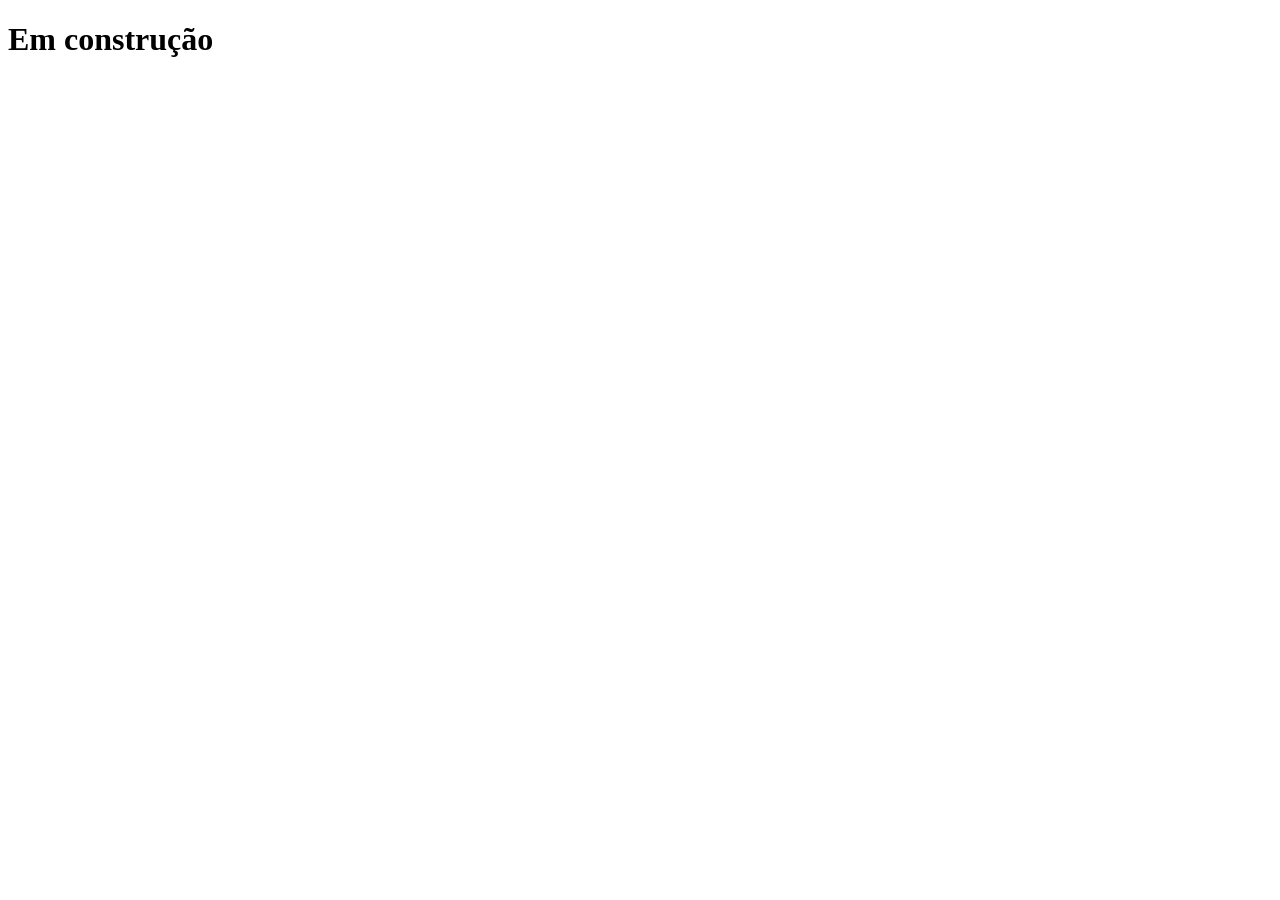
==== index.html @ 2214dc13 "adicionando o index do site" ====
<!DOCTYPE html>
<html lang="en">
<head>
    <meta charset="UTF-8">
    <meta name="viewport" content="width=device-width, initial-scale=1.0">
    <title>Nosso blog</title>
</head>
<body>
    <h1>Em construção</h1>
</body>
</html>
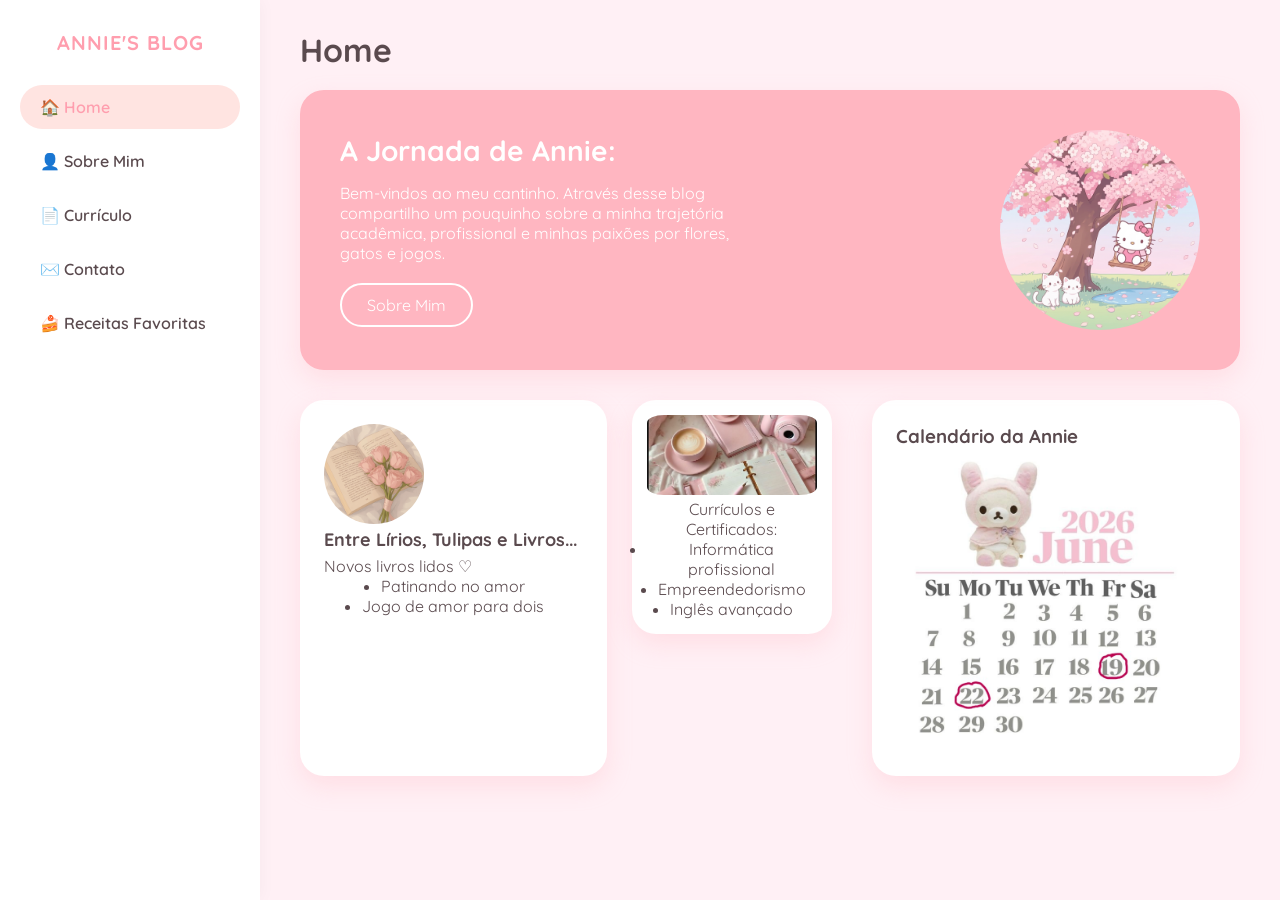
==== commit 407bcfdb: "primeiro commit dos arquivos do blog" ====
--- a/index.html
+++ b/index.html
@@ -1,11 +1,80 @@
 <!DOCTYPE html>
-<html lang="en">
+<html lang="pt-BR">
 <head>
     <meta charset="UTF-8">
     <meta name="viewport" content="width=device-width, initial-scale=1.0">
-    <title>Nosso blog</title>
+    <title>Annie's Blog</title>
+    <link rel="stylesheet" href="./CSS/style.css">
+    <link href="https://fonts.googleapis.com/css2?family=Quicksand:wght@400;600;700&display=swap" rel="stylesheet">
 </head>
 <body>
-    <h1>Em construção</h1>
+
+    <aside class="sidebar">
+        <div class="profile-section">
+            <div>
+                <h2 class="blog-title">ANNIE'S BLOG</h2>
+            </div>
+        </div>
+
+        <nav class="navigation">
+            <a href="./index.html" class="nav-link active">🏠 Home</a>
+            <a href="./HTML/about.html" class="nav-link">👤 Sobre Mim</a>
+            <a href="./HTML/curriculo.html" class="nav-link">📄 Currículo</a>
+            <a href="./HTML/contato.html" class="nav-link">✉️ Contato</a>
+            <a href="./HTML/receitas.html" class="nav-link">🍰 Receitas Favoritas</a>
+        </nav>
+    </aside>
+
+    <main class="main-content">
+        
+        <h1>Home</h1>
+
+        <section class="banner card">
+            <div class="banner-text">
+                <h2>A Jornada de Annie:</h2>
+                <p>Bem-vindos ao meu cantinho. Através desse blog compartilho um pouquinho sobre a minha trajetória acadêmica, profissional e minhas paixões por flores, gatos e jogos. </p>
+                <div class="banner-buttons">
+                    <a href= "./HTML/about.html" class="btn-secondary">Sobre Mim</a>
+                </div>
+            </div>
+            <img class= "hello-kitty-balanco" src="./Assets/hello kitty no balanço.png" alt="Hello Kitty em um balanço" >
+        </section>
+
+        <section class="bottom-grid">
+            
+            <article class="post-card card">
+                <img class= "buque-livro" src="./Assets/bouque com livro.png" alt="Livro com flores" >
+                <div class="post-content">
+                    <h3>Entre Lírios, Tulipas e Livros...</h3>
+                    <p>Novos livros lidos ♡</p>
+                    <ul class="lista-livros">
+                        <li>Patinando no amor</li>
+                        <li>Jogo de amor para dois</li>
+                    </ul>
+                </div>
+            </article>
+
+            <div class="files-section">
+                <div class="small-cards-grid">
+                    <div class="small-card card">
+                        <img class="certificado" src="./Assets/certificado.jpg" alt="Livro com chá">
+                        <p>Currículos e Certificados:</p>
+                            <ul class="lista-certificados">
+                                <li>Informática profissional</li>
+                                <li>Empreendedorismo</li>
+                                <li>Inglês avançado</li>
+                            </ul>
+                    </div>
+                </div>
+            </div>
+
+            <aside class="right-sidebar">
+                <h3>Calendário da Annie</h3>
+                    <img class= "img-calendario" src="./Assets/junho.jpg" alt="Calendário de junho de 2026"
+            </aside>
+
+        </section>
+    </main>
+    <script src="./JavaScript/blog.js"></script>
 </body>
 </html>
--- a/CSS/style.css
+++ b/CSS/style.css
@@ -0,0 +1,225 @@
+
+:root {
+    --bg-main: #FFF0F5; 
+    --bg-sidebar: #FFFFFF;
+    --pink-primary: #FFB6C1;
+    --pink-dark: #FF9EAE;
+    --pink-light: #FFE4E1;
+    --text-dark: #5A4A4E;
+    --text-light: #8A7A7E;
+    --shadow: 0 10px 25px rgba(255, 182, 193, 0.3);
+    --radius-large: 24px;
+    --radius-small: 16px;
+    --radius-pill: 50px;
+}
+
+
+* {
+    margin: 0;
+    padding: 0;
+    box-sizing: border-box;
+    font-family: 'Quicksand', sans-serif;
+}
+
+body {
+    background-color: var(--bg-main);
+    color: var(--text-dark);
+    display: flex;
+    min-height: 100vh;
+}
+
+.sidebar {
+    width: 260px;
+    background-color: var(--bg-sidebar);
+    padding: 30px 20px;
+    display: flex;
+    flex-direction: column;
+    gap: 30px;
+    box-shadow: 2px 0 15px rgba(0,0,0,0.03);
+}
+
+.profile-section {
+    text-align: center;
+}
+
+.blog-title {
+    color: var(--pink-dark);
+    font-size: 20px;
+    letter-spacing: 1px;
+}
+
+.hello-kitty-balanco {
+    width: 200px; 
+    height: 200px;
+    border-radius: 50%;
+    object-fit: cover;
+}
+
+.navigation {
+    display: flex;
+    flex-direction: column;
+    gap: 10px;
+}
+
+.buque-livro {
+    width: 100px; 
+    height: 100px;
+    border-radius: 50%;
+    object-fit: cover;
+}
+
+.lista-livros {
+    display: flex;
+    flex-direction: column; 
+    align-items: center;    
+    padding: 0;
+}
+
+.certificado {
+    width: 170px; 
+    height: 80px;
+    border-radius: 10%;
+    object-fit: cover;
+}
+
+.lista-certificados {
+    display: flex;
+    flex-direction: column; 
+    align-items: center;    
+    padding: 0;
+}
+
+.nav-link {
+    text-decoration: none;
+    color: var(--text-dark);
+    padding: 12px 20px;
+    border-radius: var(--radius-pill);
+    font-weight: 600;
+    transition: all 0.3s ease;
+}
+
+.nav-link:hover, .nav-link.active {
+    background-color: var(--pink-light);
+    color: var(--pink-dark);
+}
+
+
+.main-content {
+    flex: 1;
+    padding: 30px 40px;
+    overflow-y: auto;
+}
+
+
+.card {
+    background: #FFFFFF;
+    border-radius: var(--radius-large);
+    padding: 24px;
+    box-shadow: var(--shadow);
+}
+
+
+.banner {
+    background-color: var(--pink-primary);
+    color: #FFF;
+    display: flex;
+    justify-content: space-between;
+    align-items: center;
+    padding: 40px;
+    margin-bottom: 30px;
+    position: relative;
+    overflow: hidden;
+    margin-top: 20px; 
+}
+
+.banner-text {
+    z-index: 2;
+    max-width: 50%;
+}
+
+.banner-text h2 {
+    font-size: 28px;
+    margin-bottom: 15px;
+}
+
+.banner-buttons {
+    margin-top: 20px;
+    display: flex;
+    gap: 15px;
+}
+
+
+button {
+    cursor: pointer;
+    border: none;
+    font-weight: 700;
+    transition: 0.3s;
+}
+
+.btn-secondary {
+    background: transparent;
+    color: #FFF;
+    border: 2px solid #FFF;
+    padding: 10px 25px;
+    border-radius: var(--radius-pill);
+    text-decoration: none;
+}
+
+.btn-primary:hover { transform: translateY(-2px); box-shadow: 0 15px 30px rgba(0,0,0,0.1); }
+.btn-secondary:hover { background: #FFF; color: var(--pink-dark); }
+.full-width { width: 100%; margin-top: 15px; background-color: var(--pink-primary); color: white; }
+.full-width:hover { background-color: var(--pink-dark); color: white; }
+
+
+.bottom-grid {
+    display: grid;
+    grid-template-columns: 1fr 0.5fr 1.2fr; 
+    gap: 25px;
+}
+
+
+.post-img {
+    width: 100%;
+    border-radius: var(--radius-small);
+    margin-bottom: 15px;
+    object-fit: cover;
+}
+
+.post-content h3 { font-size: 18px; margin-bottom: 5px; }
+.post-desc { color: var(--text-light); font-size: 14px; margin-top: 10px; }
+
+
+.files-section { display: flex; flex-direction: column; gap: 20px; }
+.files-header { position: relative; min-height: 200px; display: flex; flex-direction: column; justify-content: space-between;}
+.hk-flower { position: absolute; right: -20px; bottom: -20px; height: 180px; }
+.btn-small { background-color: var(--pink-primary); border: none; align-self: flex-start; padding: 8px 20px;}
+
+.small-cards-grid {
+    display: grid;
+    grid-template-columns: 1fr 1fr;
+    gap: 15px;
+}
+
+.small-card {
+    text-align: center;
+    padding: 15px;
+}
+
+.right-sidebar {
+    background: #FFF;
+    border-radius: var(--radius-large);
+    padding: 24px;
+    box-shadow: var(--shadow);
+}
+
+.img-calendario {
+    width: 300px; 
+    height: 300px;
+    border-radius: 10%;
+    object-fit: cover;
+}
+
+.active-recipe {
+    background: var(--pink-light);
+    transform: scale(1.02);
+}
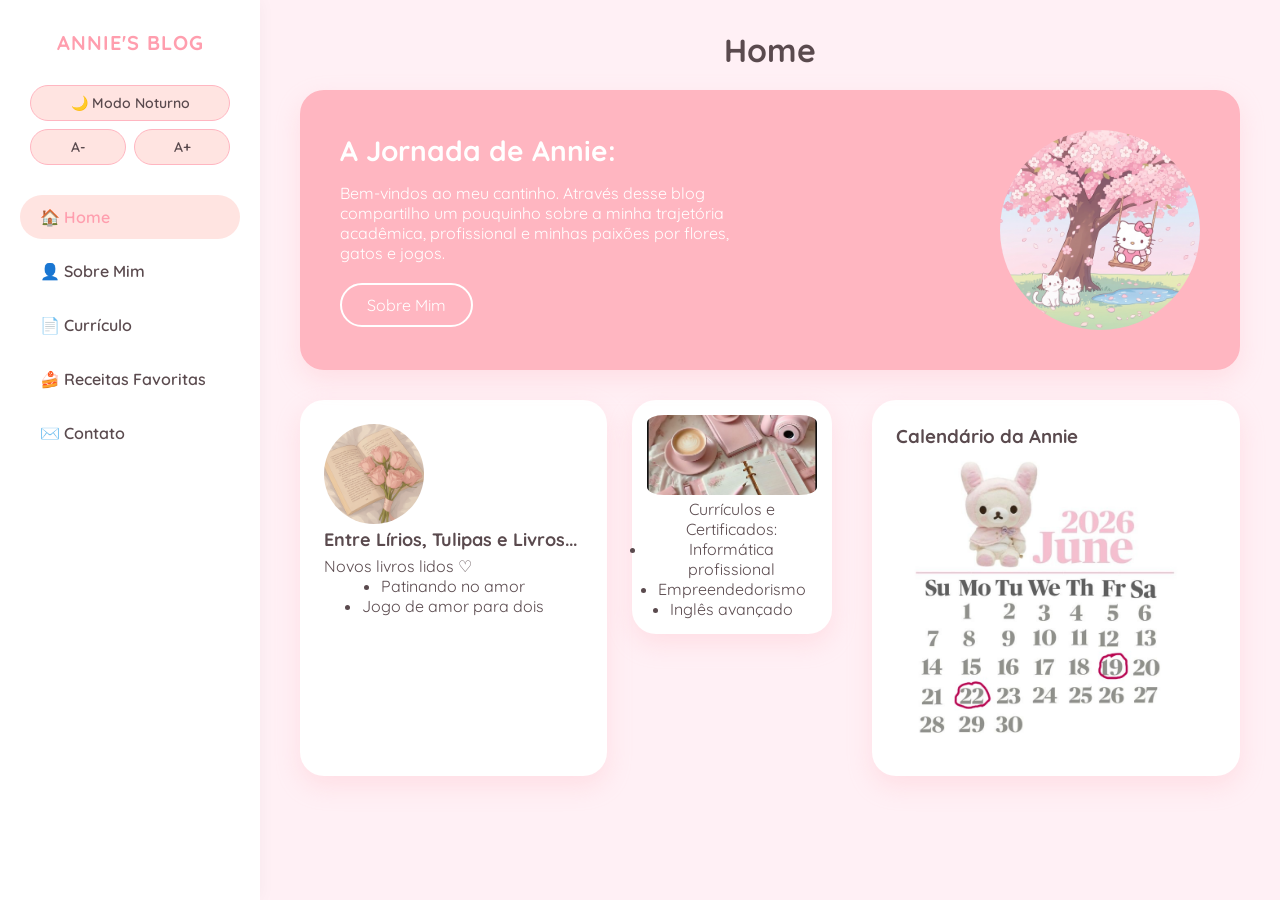
==== commit 3188778a: "adicionando todas as páginas" ====
--- a/index.html
+++ b/index.html
@@ -1,5 +1,5 @@
 <!DOCTYPE html>
-<html lang="pt-BR">
+<html lang="en">
 <head>
     <meta charset="UTF-8">
     <meta name="viewport" content="width=device-width, initial-scale=1.0">
@@ -15,13 +15,19 @@
                 <h2 class="blog-title">ANNIE'S BLOG</h2>
             </div>
         </div>
-
+        <div class="accessibility-controls">
+            <button onclick="alternarModo()" class="btn-ctrl">🌙 Modo Noturno</button>
+            <div class="font-controls">
+                <button onclick="diminuirFonte()" class="btn-ctrl">A-</button>
+                <button onclick="aumentarFonte()" class="btn-ctrl">A+</button>
+            </div>
+        </div>
         <nav class="navigation">
             <a href="./index.html" class="nav-link active">🏠 Home</a>
             <a href="./HTML/about.html" class="nav-link">👤 Sobre Mim</a>
             <a href="./HTML/curriculo.html" class="nav-link">📄 Currículo</a>
+            <a href="./HTML/receitas.html" class="nav-link">🍰 Receitas Favoritas</a>
             <a href="./HTML/contato.html" class="nav-link">✉️ Contato</a>
-            <a href="./HTML/receitas.html" class="nav-link">🍰 Receitas Favoritas</a>
         </nav>
     </aside>
 
--- a/CSS/style.css
+++ b/CSS/style.css
@@ -1,4 +1,7 @@
 
+/* ==========================================
+   1. VARIÁVEIS E CONFIGURAÇÕES GERAIS
+   ========================================== */
 :root {
     --bg-main: #FFF0F5; 
     --bg-sidebar: #FFFFFF;
@@ -13,7 +16,6 @@
     --radius-pill: 50px;
 }
 
-
 * {
     margin: 0;
     padding: 0;
@@ -26,90 +28,14 @@
     color: var(--text-dark);
     display: flex;
     min-height: 100vh;
-}
-
-.sidebar {
-    width: 260px;
-    background-color: var(--bg-sidebar);
-    padding: 30px 20px;
-    display: flex;
-    flex-direction: column;
-    gap: 30px;
-    box-shadow: 2px 0 15px rgba(0,0,0,0.03);
-}
-
-.profile-section {
-    text-align: center;
-}
-
-.blog-title {
-    color: var(--pink-dark);
-    font-size: 20px;
-    letter-spacing: 1px;
-}
-
-.hello-kitty-balanco {
-    width: 200px; 
-    height: 200px;
-    border-radius: 50%;
-    object-fit: cover;
-}
-
-.navigation {
-    display: flex;
-    flex-direction: column;
-    gap: 10px;
-}
-
-.buque-livro {
-    width: 100px; 
-    height: 100px;
-    border-radius: 50%;
-    object-fit: cover;
-}
-
-.lista-livros {
-    display: flex;
-    flex-direction: column; 
-    align-items: center;    
-    padding: 0;
-}
-
-.certificado {
-    width: 170px; 
-    height: 80px;
-    border-radius: 10%;
-    object-fit: cover;
-}
-
-.lista-certificados {
-    display: flex;
-    flex-direction: column; 
-    align-items: center;    
-    padding: 0;
-}
-
-.nav-link {
-    text-decoration: none;
-    color: var(--text-dark);
-    padding: 12px 20px;
-    border-radius: var(--radius-pill);
-    font-weight: 600;
-    transition: all 0.3s ease;
-}
-
-.nav-link:hover, .nav-link.active {
-    background-color: var(--pink-light);
-    color: var(--pink-dark);
-}
-
+    transition: background-color 0.3s ease, color 0.3s ease;
+}
 
 .main-content {
     flex: 1;
     padding: 30px 40px;
     overflow-y: auto;
 }
-
 
 .card {
     background: #FFFFFF;
@@ -118,7 +44,53 @@
     box-shadow: var(--shadow);
 }
 
-
+/* ==========================================
+   2. BARRA LATERAL E NAVEGAÇÃO
+   ========================================== */
+.sidebar {
+    width: 260px;
+    background-color: var(--bg-sidebar);
+    padding: 30px 20px;
+    display: flex;
+    flex-direction: column;
+    gap: 30px;
+    box-shadow: 2px 0 15px rgba(0,0,0,0.03);
+    transition: background-color 0.3s ease;
+}
+
+.profile-section {
+    text-align: center;
+}
+
+.blog-title {
+    color: var(--pink-dark);
+    font-size: 20px;
+    letter-spacing: 1px;
+}
+
+.navigation {
+    display: flex;
+    flex-direction: column;
+    gap: 10px;
+}
+
+.nav-link {
+    text-decoration: none;
+    color: var(--text-dark);
+    padding: 12px 20px;
+    border-radius: var(--radius-pill);
+    font-weight: 600;
+    transition: all 0.3s ease;
+}
+
+.nav-link:hover, .nav-link.active {
+    background-color: var(--pink-light);
+    color: var(--pink-dark);
+}
+
+/* ==========================================
+   3. ELEMENTOS DA PÁGINA HOME
+   ========================================== */
 .banner {
     background-color: var(--pink-primary);
     color: #FFF;
@@ -148,7 +120,77 @@
     gap: 15px;
 }
 
-
+.hello-kitty-balanco {
+    width: 200px; 
+    height: 200px;
+    border-radius: 50%;
+    object-fit: cover;
+}
+
+.bottom-grid {
+    display: grid;
+    grid-template-columns: 1fr 0.5fr 1.2fr; 
+    gap: 25px;
+}
+
+.buque-livro {
+    width: 100px; 
+    height: 100px;
+    border-radius: 50%;
+    object-fit: cover;
+}
+
+.lista-livros {
+    display: flex;
+    flex-direction: column; 
+    align-items: center;    
+    padding: 0;
+}
+
+.post-content h3 { font-size: 18px; margin-bottom: 5px; }
+.post-desc { color: var(--text-light); font-size: 14px; margin-top: 10px; }
+
+.files-section { display: flex; flex-direction: column; gap: 20px; }
+.small-cards-grid {
+    display: grid;
+    grid-template-columns: 1fr 1fr;
+    gap: 15px;
+}
+
+.small-card {
+    text-align: center;
+    padding: 15px;
+}
+
+.certificado {
+    width: 170px; 
+    height: 80px;
+    border-radius: 10%;
+    object-fit: cover;
+}
+
+.lista-certificados {
+    display: flex;
+    flex-direction: column; 
+    align-items: center;    
+    padding: 0;
+}
+
+.right-sidebar {
+    background: #FFF;
+    border-radius: var(--radius-large);
+    padding: 24px;
+    box-shadow: var(--shadow);
+}
+
+.img-calendario {
+    width: 300px; 
+    height: 300px;
+    border-radius: 10%;
+    object-fit: cover;
+}
+
+/* Botões padrões do Banner/Gerais */
 button {
     cursor: pointer;
     border: none;
@@ -165,61 +207,626 @@
     text-decoration: none;
 }
 
+.btn-secondary:hover { background: #FFF; color: var(--pink-dark); }
 .btn-primary:hover { transform: translateY(-2px); box-shadow: 0 15px 30px rgba(0,0,0,0.1); }
-.btn-secondary:hover { background: #FFF; color: var(--pink-dark); }
 .full-width { width: 100%; margin-top: 15px; background-color: var(--pink-primary); color: white; }
 .full-width:hover { background-color: var(--pink-dark); color: white; }
 
-
-.bottom-grid {
+/* ==========================================
+   4. PÁGINA: SOBRE MIM
+   ========================================== */
+.about-header {
+    background-color: var(--pink-light);
+    color: var(--text-dark);
+    padding: 20px;
+    border-radius: var(--radius-large);
+    margin-bottom: 30px;
+    box-shadow: var(--shadow);
+}
+
+.about-grid {
     display: grid;
-    grid-template-columns: 1fr 0.5fr 1.2fr; 
+    grid-template-columns: 1.5fr 0.8fr;
     gap: 25px;
-}
-
-
-.post-img {
+    align-items: start;
+}
+
+.about-text-card {
+    display: flex;
+    flex-direction: column;
+    gap: 18px;
+}
+
+.about-text-card h3 {
+    color: var(--pink-dark);
+    font-size: 22px;
+}
+
+.about-text-card p {
+    font-size: 16px;
+    line-height: 1.6; 
+    color: var(--text-dark);
+}
+
+.about-gallery {
+    display: flex;
+    flex-direction: column;
+    gap: 20px;
+}
+
+.gallery-card {
+    padding: 15px;
+    text-align: center;
+}
+
+.about-img {
     width: 100%;
+    height: auto;
+    max-height: 220px;
     border-radius: var(--radius-small);
+    object-fit: cover;
+}
+
+/* ==========================================
+   5. PÁGINA: CONTATO
+   ========================================== */
+.contact-header {
+    background-color: var(--pink-light);
+    color: var(--text-dark);
+    padding: 20px 25px;
+    border-radius: var(--radius-large);
+    margin-bottom: 30px;
+    box-shadow: var(--shadow);
+}
+
+.contact-header h2 { margin-bottom: 5px; }
+.contact-header p { font-size: 15px; color: var(--text-light); }
+
+.contact-card {
+    max-width: 650px; 
+    margin: 0 auto;   
+    padding: 30px;
+}
+
+.contact-form {
+    display: flex;
+    flex-direction: column;
+    gap: 20px; 
+}
+
+.form-group {
+    display: flex;
+    flex-direction: column;
+    gap: 8px; 
+    text-align: left;
+}
+
+.form-group label {
+    font-weight: 600;
+    font-size: 15px;
+    color: var(--text-dark);
+}
+
+.form-group input,
+.form-group textarea {
+    width: 100%;
+    padding: 12px 16px;
+    border: 2px solid var(--pink-light);
+    border-radius: var(--radius-small);
+    font-family: 'Quicksand', sans-serif;
+    font-size: 15px;
+    color: var(--text-dark);
+    background-color: #FFF;
+    outline: none;
+    transition: all 0.3s ease;
+}
+
+.form-group input:focus,
+.form-group textarea:focus {
+    border-color: var(--pink-primary);
+    box-shadow: 0 0 8px rgba(255, 182, 193, 0.4);
+}
+
+.form-group textarea { resize: vertical; }
+
+.form-submit-btn {
+    padding: 12px;
+    border-radius: var(--radius-pill);
+    font-size: 16px;
+    cursor: pointer;
+}
+
+/* ==========================================
+   6. PÁGINA: CURRÍCULO
+   ========================================== */
+.resume-header {
+    background-color: var(--pink-light);
+    color: var(--text-dark);
+    padding: 20px 25px;
+    border-radius: var(--radius-large);
+    margin-bottom: 30px;
+    box-shadow: var(--shadow);
+}
+
+.resume-header h2 { margin-bottom: 5px; }
+.resume-header p { font-size: 15px; color: var(--text-light); }
+
+.resume-container {
+    display: flex;
+    flex-direction: column;
+    gap: 25px;
+}
+
+.resume-table {
+    width: 100%;
+    border-collapse: collapse; 
+    margin-top: 15px;
+    text-align: left;
+    font-size: 15px;
+}
+
+.resume-table th {
+    background-color: var(--pink-light);
+    color: var(--text-dark);
+    font-weight: 700;
+    padding: 12px 15px;
+    border-radius: var(--radius-small) var(--radius-small) 0 0; 
+}
+
+.resume-table td {
+    padding: 14px 15px;
+    border-bottom: 1px solid var(--pink-light);
+    color: var(--text-dark);
+}
+
+.resume-table tbody tr:nth-child(even) { background-color: #FFFDFE; }
+.resume-table tbody tr:hover {
+    background-color: var(--bg-main);
+    transition: background 0.2s ease;
+}
+
+.resume-grid-bottom {
+    display: grid;
+    grid-template-columns: 1fr 1.2fr;
+    gap: 25px;
+}
+
+.skills-list, .certificates-list {
+    list-style: none; 
+    padding: 0;
+    margin-top: 15px;
+    display: flex;
+    flex-direction: column;
+    gap: 12px;
+    text-align: left;
+}
+
+.skills-list li {
+    display: flex;
+    align-items: center;
+    gap: 10px;
+    font-size: 15px;
+    background-color: var(--bg-main);
+    padding: 10px 15px;
+    border-radius: var(--radius-small);
+    font-weight: 600;
+}
+
+.skills-list li span { font-size: 18px; }
+
+.certificates-list li {
+    font-size: 15px;
+    line-height: 1.5;
+    position: relative;
+    padding-left: 15px;
+}
+
+.certificates-list li::before {
+    content: "•";
+    color: var(--pink-dark);
+    font-weight: bold;
+    font-size: 18px;
+    position: absolute;
+    left: 0;
+    top: -2px;
+}
+
+/* ==========================================
+   7. PÁGINA: RECEITAS FAVORITAS 
+   ========================================== */
+.recipes-center-container {
+    text-align: center;
+    max-width: 800px;
+    margin: 0 auto;
+    display: flex;
+    flex-direction: column;
+    align-items: center;
+}
+
+.main-content h1 {
+    text-align: center;
+    margin-bottom: 10px;
+}
+
+.recipes-header {
+    background-color: var(--pink-light);
+    color: var(--text-dark);
+    padding: 15px 30px;
+    border-radius: var(--radius-large);
+    margin-bottom: 40px; 
+    box-shadow: var(--shadow);
+    width: 100%;
+}
+.recipes-header h2 { margin-bottom: 0; color: var(--text-dark); text-align: center; }
+
+.recipes-grid {
+    display: grid;
+    grid-template-columns: repeat(auto-fill, minmax(300px, 1fr)); 
+    gap: 30px;
+    align-items: start;
+}
+
+.recipe-box {
+    padding: 0; 
+    overflow: hidden;
+    display: flex;
+    flex-direction: column;
+    transition: transform 0.3s ease, box-shadow 0.3s ease;
+}
+
+.recipe-box:hover { 
+    transform: translateY(-5px); 
+    box-shadow: 0 15px 35px rgba(255, 182, 193, 0.4);
+}
+
+.recipe-cover { width: 100%; height: 200px; object-fit: cover; }
+
+.recipe-info {
+    padding: 22px;
+    display: flex;
+    flex-direction: column;
+    gap: 12px;
+    text-align: left;
+}
+
+.recipe-info h3 { font-size: 20px; color: var(--text-dark); margin-bottom: 5px; }
+.recipe-info ul, .recipe-info ol { padding-left: 20px; font-size: 14px; color: var(--text-dark); line-height: 1.6; }
+.recipe-info ul { margin-bottom: 10px; }
+
+.recipe-meta {
+    display: flex;
+    justify-content: space-between;
+    border-top: 1px dashed var(--pink-light);
+    padding-top: 12px;
+    margin-top: auto; 
+    font-size: 14px;
+    font-weight: 600;
+    color: var(--text-light);
+}
+
+.recipe-mousse-info {
+    min-height: 240px; 
+}
+
+.recipe-description {
+    font-size: 14px;
+    color: var(--text-light);
+    line-height: 1.6;
+}
+
+.btn-recipe-access {
+    display: inline-block;
+    text-align: center;
+    background-color: var(--pink-primary);
+    color: white !important;
+    text-decoration: none;
+    padding: 12px 20px;
+    border-radius: var(--radius-pill);
+    font-weight: 700;
+    font-size: 14px;
+    margin: 15px 0;
+    box-shadow: 0 4px 15px rgba(255, 182, 193, 0.4);
+    transition: all 0.3s ease;
+}
+
+.btn-recipe-access:hover {
+    background-color: var(--pink-dark);
+    transform: translateY(-2px);
+    box-shadow: 0 6px 20px rgba(255, 158, 174, 0.6);
+}
+
+.btn-recipe-access:active {
+    transform: translateY(1px);
+}
+
+body.dark-mode .btn-recipe-access {
+    background-color: #FF9EAE;
+    color: #231E20 !important;
+    box-shadow: 0 4px 15px rgba(0, 0, 0, 0.3);
+}
+body.dark-mode .btn-recipe-access:hover {
+    background-color: var(--pink-primary);
+}
+
+/* ==========================================
+   8. BOTÕES DE ACESSIBILIDADE DE MENU
+   ========================================== */
+.accessibility-controls {
+    display: flex;
+    flex-direction: column;
+    gap: 8px;
+    padding: 0 10px;
+}
+
+.font-controls {
+    display: flex;
+    gap: 8px;
+}
+
+.btn-ctrl {
+    flex: 1;
+    background-color: var(--pink-light);
+    color: var(--text-dark);
+    border: 1px solid var(--pink-primary);
+    padding: 8px 12px;
+    border-radius: var(--radius-pill); 
+    font-size: 14px;
+    font-family: 'Quicksand', sans-serif;
+    font-weight: 600;
+    transition: 0.2s ease;
+}
+
+.btn-ctrl:hover {
+    background-color: var(--pink-primary);
+    color: white;
+}
+
+.btn-ctrl:active {
+    transform: scale(0.95);
+}
+
+/* ==========================================
+   9. TAMANHO DE FONTES (A+ / A-)
+   ========================================== */
+body.fonte-grande { font-size: 19px !important; }
+body.fonte-grande h1 { font-size: 36px !important; }
+body.fonte-grande h2, body.fonte-grande .banner-text h2, body.fonte-grande .recipes-header h2 { font-size: 32px !important; }
+body.fonte-grande h3 { font-size: 22px !important; }
+body.fonte-grande p { font-size: 18px !important; }
+body.fonte-grande .nav-link { font-size: 18px !important; }
+body.fonte-grande li { font-size: 17px !important; }
+
+body.fonte-pequena { font-size: 13px !important; }
+body.fonte-pequena h1 { font-size: 24px !important; }
+body.fonte-pequena h2, body.fonte-pequena .banner-text h2, body.fonte-pequena .recipes-header h2 { font-size: 22px !important; }
+body.fonte-pequena h3 { font-size: 15px !important; }
+body.fonte-pequena p { font-size: 13px !important; }
+body.fonte-pequena .nav-link { font-size: 13px !important; }
+body.fonte-pequena li { font-size: 12px !important; }
+
+/* ==========================================
+   10. MODO NOTURNO (DARK MODE)
+   ========================================== */
+body.dark-mode {
+    background-color: #231E20 !important;
+    color: #FCEFF2 !important;
+}
+
+body.dark-mode .sidebar {
+    background-color: #1A1617 !important;
+}
+
+/* Escurece todos os blocos de cartões e cabeçalhos de todas as páginas */
+body.dark-mode .card, 
+body.dark-mode .right-sidebar, 
+body.dark-mode .about-header, 
+body.dark-mode .contact-header,
+body.dark-mode .resume-header,
+body.dark-mode .recipes-header {
+    background-color: #2D2527 !important;
+    color: #FCEFF2 !important;
+    box-shadow: 0 10px 25px rgba(0, 0, 0, 0.5) !important;
+}
+
+/* Colore os títulos com o rosa escuro para alto contraste */
+body.dark-mode h1,
+body.dark-mode h2,
+body.dark-mode h3,
+body.dark-mode .recipes-header h2,
+body.dark-mode .about-text-card h3,
+body.dark-mode .banner-text h2 {
+    color: #FF9EAE !important;
+}
+
+
+/* Controles de Acessibilidade no Modo Noturno */
+body.dark-mode .btn-ctrl {
+    background-color: #3D2D31 !important;
+    color: #FCEFF2 !important;
+    border-color: #FF9EAE !important;
+}
+
+body.dark-mode .btn-ctrl:hover {
+    background-color: #FF9EAE !important;
+    color: #231E20 !important;
+}
+
+/* Tabelas e Habilidades no Modo Noturno */
+body.dark-mode .resume-table th {
+    background-color: #3D2D31 !important;
+    color: #FCEFF2 !important;
+}
+body.dark-mode .resume-table td { border-bottom: 1px solid #3D2D31 !important; }
+body.dark-mode .resume-table tbody tr:nth-child(even) { background-color: #252021 !important; }
+body.dark-mode .resume-table tbody tr:hover { background-color: #3D2D31 !important; }
+body.dark-mode .skills-list li { background-color: #1A1617 !important; }
+
+
+/* Entradas Modo Noturno */
+body.dark-mode .form-group input,
+body.dark-mode .form-group textarea {
+    background-color: #1A1617 !important;
+    color: #FCEFF2 !important;
+    border-color: #3D2D31 !important;
+}
+body.dark-mode .form-group input:focus,
+body.dark-mode .form-group textarea:focus {
+    border-color: var(--pink-primary) !important;
+}
+
+/* ==========================================
+   11. PÁGINA INTERNA: DETALHE DA RECEITA (MOUSSE)
+   ========================================== */
+.mousse-center-container {
+    max-width: 750px;
+    margin: 0 auto;
+    display: flex;
+    flex-direction: column;
+    gap: 15px;
+}
+
+/* Botão de Voltar */
+.btn-back {
+    align-self: flex-start;
+    text-decoration: none;
+    color: var(--pink-dark);
+    font-weight: 600;
+    font-size: 14px;
+    transition: transform 0.2s;
+}
+.btn-back:hover {
+    transform: translateX(-3px);
+}
+
+.mousse-card {
+    padding: 35px;
+    display: flex;
+    flex-direction: column;
+    gap: 25px;
+}
+
+.mousse-header-section {
+    text-align: center;
+}
+
+.mousse-header-section h1 {
+    font-size: 32px;
+    color: var(--pink-dark);
+    margin-bottom: 5px;
+}
+
+.weblab-tag {
+    font-size: 13px;
+    color: var(--text-light);
+    font-style: italic;
+}
+
+.recipe-intro-text {
+    font-size: 16px;
+    margin-top: 10px;
+    color: var(--text-dark);
+}
+
+/* Marcação amarela fofa que combina com o maracujá */
+.highlight-tag {
+    background-color: #FFF275;
+    color: #5A4A4E;
+    padding: 2px 6px;
+    border-radius: 4px;
+    font-weight: 600;
+}
+
+/* Foto do Mousse na página interna */
+.mousse-figure {
+    width: 100%;
+    margin: 0;
+}
+
+.mousse-page-img {
+    width: 100%;
+    height: 35px;
+    height: 320px;
+    object-fit: cover;
+    border-radius: var(--radius-small);
+    box-shadow: 0 4px 15px rgba(0,0,0,0.05);
+}
+
+/* Grid que separa ingredientes e preparo */
+.recipe-body-grid {
+    display: flex;
+    flex-direction: column;
+    gap: 25px;
+    text-align: left;
+}
+
+.recipe-body-grid h2 {
+    font-size: 20px;
+    color: var(--text-dark);
     margin-bottom: 15px;
-    object-fit: cover;
-}
-
-.post-content h3 { font-size: 18px; margin-bottom: 5px; }
-.post-desc { color: var(--text-light); font-size: 14px; margin-top: 10px; }
-
-
-.files-section { display: flex; flex-direction: column; gap: 20px; }
-.files-header { position: relative; min-height: 200px; display: flex; flex-direction: column; justify-content: space-between;}
-.hk-flower { position: absolute; right: -20px; bottom: -20px; height: 180px; }
-.btn-small { background-color: var(--pink-primary); border: none; align-self: flex-start; padding: 8px 20px;}
-
-.small-cards-grid {
-    display: grid;
-    grid-template-columns: 1fr 1fr;
-    gap: 15px;
-}
-
-.small-card {
-    text-align: center;
-    padding: 15px;
-}
-
-.right-sidebar {
-    background: #FFF;
-    border-radius: var(--radius-large);
-    padding: 24px;
-    box-shadow: var(--shadow);
-}
-
-.img-calendario {
-    width: 300px; 
-    height: 300px;
-    border-radius: 10%;
-    object-fit: cover;
-}
-
-.active-recipe {
-    background: var(--pink-light);
-    transform: scale(1.02);
+    border-bottom: 2px dashed var(--pink-light);
+    padding-bottom: 8px;
+}
+
+/* Estilização das listas */
+.mousse-list, .mousse-list-ordered {
+    padding-left: 22px;
+    line-height: 1.7;
+    font-size: 15px;
+    color: var(--text-dark);
+}
+
+.mousse-list li {
+    margin-bottom: 8px;
+    list-style-type: square; /* Quadrados bonitinhos na lista */
+}
+
+.mousse-list-ordered li {
+    margin-bottom: 12px;
+}
+
+/* Área do depoimento do professor */
+.recipe-testimonial {
+    margin-top: 15px;
+    padding: 20px;
+    background-color: var(--bg-main);
+    border-left: 4px solid var(--pink-primary);
+    border-radius: 0 var(--radius-small) var(--radius-small) 0;
+    font-style: italic;
+    text-align: left;
+}
+
+.recipe-testimonial p {
+    font-size: 15px;
+    color: var(--text-dark);
+    margin-bottom: 5px;
+}
+
+.recipe-testimonial cite {
+    font-size: 13px;
+    color: var(--text-light);
+    font-weight: 600;
+}
+
+/* --- ADAPTAÇÃO AO MODO NOTURNO --- */
+body.dark-mode .mousse-header-section h1,
+body.dark-mode .recipe-body-grid h2 {
+    color: #FF9EAE !important;
+}
+
+body.dark-mode .recipe-body-grid h2 {
+    border-bottom-color: #3D2D31 !important;
+}
+
+body.dark-mode .recipe-testimonial {
+    background-color: #1A1617 !important;
+    border-left-color: #FF9EAE !important;
+}
+
+body.dark-mode .highlight-tag {
+    background-color: #4A3F16;
+    color: #FFE4E1;
+}
+
+body.dark-mode .btn-back {
+    color: #FF9EAE !important;
 }
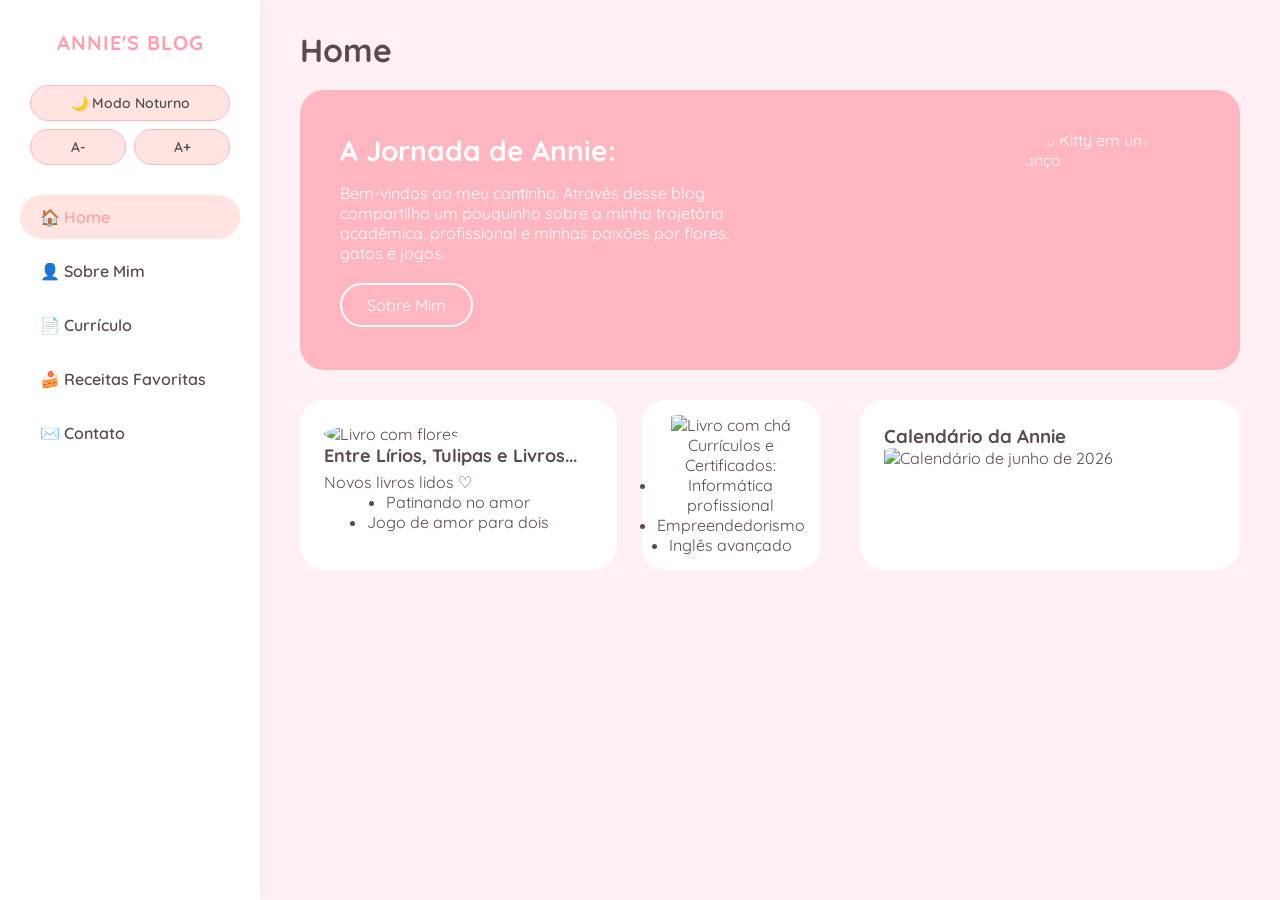
==== commit 0dee9503: "alterações de nomes das pastas" ====
--- a/index.html
+++ b/index.html
@@ -4,7 +4,7 @@
     <meta charset="UTF-8">
     <meta name="viewport" content="width=device-width, initial-scale=1.0">
     <title>Annie's Blog</title>
-    <link rel="stylesheet" href="./CSS/style.css">
+    <link rel="stylesheet" href="./css/index.css">
     <link href="https://fonts.googleapis.com/css2?family=Quicksand:wght@400;600;700&display=swap" rel="stylesheet">
 </head>
 <body>
@@ -25,7 +25,7 @@
         <nav class="navigation">
             <a href="./index.html" class="nav-link active">🏠 Home</a>
             <a href="./HTML/about.html" class="nav-link">👤 Sobre Mim</a>
-            <a href="./HTML/curriculo.html" class="nav-link">📄 Currículo</a>
+            <a href="./HTML/curriculum.html" class="nav-link">📄 Currículo</a>
             <a href="./HTML/receitas.html" class="nav-link">🍰 Receitas Favoritas</a>
             <a href="./HTML/contato.html" class="nav-link">✉️ Contato</a>
         </nav>
@@ -43,13 +43,13 @@
                     <a href= "./HTML/about.html" class="btn-secondary">Sobre Mim</a>
                 </div>
             </div>
-            <img class= "hello-kitty-balanco" src="./Assets/hello kitty no balanço.png" alt="Hello Kitty em um balanço" >
+            <img class= "hello-kitty-balanco" src="./assets/hello kitty no balanço.png" alt="Hello Kitty em um balanço" >
         </section>
 
         <section class="bottom-grid">
             
             <article class="post-card card">
-                <img class= "buque-livro" src="./Assets/bouque com livro.png" alt="Livro com flores" >
+                <img class= "buque-livro" src="./assets/bouque com livro.png" alt="Livro com flores" >
                 <div class="post-content">
                     <h3>Entre Lírios, Tulipas e Livros...</h3>
                     <p>Novos livros lidos ♡</p>
@@ -63,7 +63,7 @@
             <div class="files-section">
                 <div class="small-cards-grid">
                     <div class="small-card card">
-                        <img class="certificado" src="./Assets/certificado.jpg" alt="Livro com chá">
+                        <img class="certificado" src="./assets/certificado.jpg" alt="Livro com chá">
                         <p>Currículos e Certificados:</p>
                             <ul class="lista-certificados">
                                 <li>Informática profissional</li>
@@ -76,11 +76,11 @@
 
             <aside class="right-sidebar">
                 <h3>Calendário da Annie</h3>
-                    <img class= "img-calendario" src="./Assets/junho.jpg" alt="Calendário de junho de 2026"
+                    <img class= "img-calendario" src="./assets/junho.jpg" alt="Calendário de junho de 2026"
             </aside>
 
         </section>
     </main>
-    <script src="./JavaScript/blog.js"></script>
+    <script src="./JavaScript/acessibilidade.js"></script>
 </body>
 </html>
--- a/css/index.css
+++ b/css/index.css
@@ -0,0 +1,318 @@
+:root {
+    --bg-main: #FFF0F5; 
+    --bg-sidebar: #FFFFFF;
+    --pink-primary: #FFB6C1;
+    --pink-dark: #FF9EAE;
+    --pink-light: #FFE4E1;
+    --text-dark: #5A4A4E;
+    --text-light: #8A7A7E;
+    --shadow: 0 10px 25px rgba(255, 182, 193, 0.3);
+    --radius-large: 24px;
+    --radius-small: 16px;
+    --radius-pill: 50px;
+}
+
+* {
+    margin: 0;
+    padding: 0;
+    box-sizing: border-box;
+    font-family: 'Quicksand', sans-serif;
+}
+
+body {
+    background-color: var(--bg-main);
+    color: var(--text-dark);
+    display: flex;
+    min-height: 100vh;
+    transition: background-color 0.3s ease, color 0.3s ease;
+}
+
+.main-content {
+    flex: 1;
+    padding: 30px 40px;
+    overflow-y: auto;
+}
+
+.card {
+    background: #FFFFFF;
+    border-radius: var(--radius-large);
+    padding: 24px;
+    
+}
+
+/* Barra de navegação */
+.sidebar {
+    width: 260px;
+    background-color: var(--bg-sidebar);
+    padding: 30px 20px;
+    display: flex;
+    flex-direction: column;
+    gap: 30px;
+    box-shadow: 2px 0 15px rgba(0,0,0,0.03);
+    transition: background-color 0.3s ease;
+}
+
+.profile-section {
+    text-align: center;
+}
+
+.blog-title {
+    color: var(--pink-dark);
+    font-size: 20px;
+    letter-spacing: 1px;
+}
+
+.navigation {
+    display: flex;
+    flex-direction: column;
+    gap: 10px;
+}
+
+.nav-link {
+    text-decoration: none;
+    color: var(--text-dark);
+    padding: 12px 20px;
+    border-radius: var(--radius-pill);
+    font-weight: 600;
+    transition: all 0.3s ease;
+}
+
+.nav-link:hover, .nav-link.active {
+    background-color: var(--pink-light);
+    color: var(--pink-dark);
+}
+
+/* Aqui começa a home: */
+.banner {
+    background-color: var(--pink-primary);
+    color: #FFF;
+    display: flex;
+    justify-content: space-between;
+    align-items: center;
+    padding: 40px;
+    margin-bottom: 30px;
+    position: relative;
+    overflow: hidden;
+    margin-top: 20px; 
+}
+
+.banner-text {
+    z-index: 2;
+    max-width: 50%;
+}
+
+.banner-text h2 {
+    font-size: 28px;
+    margin-bottom: 15px;
+}
+
+.banner-buttons {
+    margin-top: 20px;
+    display: flex;
+    gap: 15px;
+}
+
+.hello-kitty-balanco {
+    width: 200px; 
+    height: 200px;
+    border-radius: 50%;
+    object-fit: cover;
+}
+
+.bottom-grid {
+    display: grid;
+    grid-template-columns: 1fr 0.5fr 1.2fr; 
+    gap: 25px;
+}
+
+.buque-livro {
+    width: 100px; 
+    height: 100px;
+    border-radius: 50%;
+    object-fit: cover;
+}
+
+.lista-livros {
+    display: flex;
+    flex-direction: column; 
+    align-items: center;    
+    padding: 0;
+}
+
+.post-content h3 { font-size: 18px; margin-bottom: 5px; }
+.post-desc { color: var(--text-light); font-size: 14px; margin-top: 10px; }
+
+.files-section { display: flex; flex-direction: column; gap: 20px; }
+.small-cards-grid {
+    display: grid;
+    grid-template-columns: 1fr 1fr;
+    gap: 15px;
+}
+
+.small-card {
+    text-align: center;
+    padding: 15px;
+}
+
+.certificado {
+    width: 170px; 
+    height: 80px;
+    border-radius: 10%;
+    object-fit: cover;
+}
+
+.lista-certificados {
+    display: flex;
+    flex-direction: column; 
+    align-items: center;    
+    padding: 0;
+}
+
+.right-sidebar {
+    background: #FFF;
+    border-radius: var(--radius-large);
+    padding: 24px;
+}
+
+.img-calendario {
+    width: 300px; 
+    height: 300px;
+    border-radius: 10%;
+    object-fit: cover;
+}
+
+button {
+    cursor: pointer;
+    border: none;
+    font-weight: 700;
+    transition: 0.3s;
+}
+
+.btn-secondary {
+    background: transparent;
+    color: #FFF;
+    border: 2px solid #FFF;
+    padding: 10px 25px;
+    border-radius: var(--radius-pill);
+    text-decoration: none;
+}
+
+.btn-secondary:hover { background: #FFF; color: var(--pink-dark); }
+.btn-primary:hover { transform: translateY(-2px); box-shadow: 0 15px 30px rgba(0,0,0,0.1); }
+.full-width { width: 100%; margin-top: 15px; background-color: var(--pink-primary); color: white; }
+.full-width:hover { background-color: var(--pink-dark); color: white; }
+
+
+
+/* Botões de acessibilidade */
+.accessibility-controls {
+    display: flex;
+    flex-direction: column;
+    gap: 8px;
+    padding: 0 10px;
+}
+
+.font-controls {
+    display: flex;
+    gap: 8px;
+}
+
+.btn-ctrl {
+    flex: 1;
+    background-color: var(--pink-light);
+    color: var(--text-dark);
+    border: 1px solid var(--pink-primary);
+    padding: 8px 12px;
+    border-radius: var(--radius-pill); 
+    font-size: 14px;
+    font-family: 'Quicksand', sans-serif;
+    font-weight: 600;
+    transition: 0.2s ease;
+}
+
+.btn-ctrl:hover {
+    background-color: var(--pink-primary);
+    color: white;
+}
+
+.btn-ctrl:active {
+    transform: scale(0.95);
+}
+
+/* tamanho das fontes */
+body.fonte-grande { font-size: 19px !important; }
+body.fonte-grande h1 { font-size: 36px !important; }
+body.fonte-grande h2, body.fonte-grande .banner-text h2, body.fonte-grande .recipes-header h2 { font-size: 32px !important; }
+body.fonte-grande h3 { font-size: 22px !important; }
+body.fonte-grande p { font-size: 18px !important; }
+body.fonte-grande .nav-link { font-size: 18px !important; }
+body.fonte-grande li { font-size: 17px !important; }
+
+body.fonte-pequena { font-size: 13px !important; }
+body.fonte-pequena h1 { font-size: 24px !important; }
+body.fonte-pequena h2, body.fonte-pequena .banner-text h2, body.fonte-pequena .recipes-header h2 { font-size: 22px !important; }
+body.fonte-pequena h3 { font-size: 15px !important; }
+body.fonte-pequena p { font-size: 13px !important; }
+body.fonte-pequena .nav-link { font-size: 13px !important; }
+body.fonte-pequena li { font-size: 12px !important; }
+
+/* modo noturno */
+body.dark-mode {
+    background-color: #231E20 !important;
+    color: #FCEFF2 !important;
+}
+
+body.dark-mode .sidebar {
+    background-color: #1A1617 !important;
+}
+
+body.dark-mode .card, 
+body.dark-mode .right-sidebar, 
+body.dark-mode .about-header, 
+body.dark-mode .contact-header,
+body.dark-mode .resume-header,
+body.dark-mode .recipes-header {
+    background-color: #2D2527 !important;
+    color: #FCEFF2 !important;
+    box-shadow: 0 10px 25px rgba(0, 0, 0, 0.5) !important;
+}
+
+body.dark-mode h1,
+body.dark-mode h2,
+body.dark-mode h3,
+body.dark-mode .recipes-header h2,
+body.dark-mode .about-text-card h3,
+body.dark-mode .banner-text h2 {
+    color: #FF9EAE !important;
+}
+
+body.dark-mode .btn-ctrl {
+    background-color: #3D2D31 !important;
+    color: #FCEFF2 !important;
+    border-color: #FF9EAE !important;
+}
+
+body.dark-mode .btn-ctrl:hover {
+    background-color: #FF9EAE !important;
+    color: #231E20 !important;
+}
+
+body.dark-mode .resume-table th {
+    background-color: #3D2D31 !important;
+    color: #FCEFF2 !important;
+}
+body.dark-mode .resume-table td { border-bottom: 1px solid #3D2D31 !important; }
+body.dark-mode .resume-table tbody tr:nth-child(even) { background-color: #252021 !important; }
+body.dark-mode .resume-table tbody tr:hover { background-color: #3D2D31 !important; }
+body.dark-mode .skills-list li { background-color: #1A1617 !important; }
+
+body.dark-mode .form-group input,
+body.dark-mode .form-group textarea {
+    background-color: #1A1617 !important;
+    color: #FCEFF2 !important;
+    border-color: #3D2D31 !important;
+}
+body.dark-mode .form-group input:focus,
+body.dark-mode .form-group textarea:focus {
+    border-color: var(--pink-primary) !important;
+}
